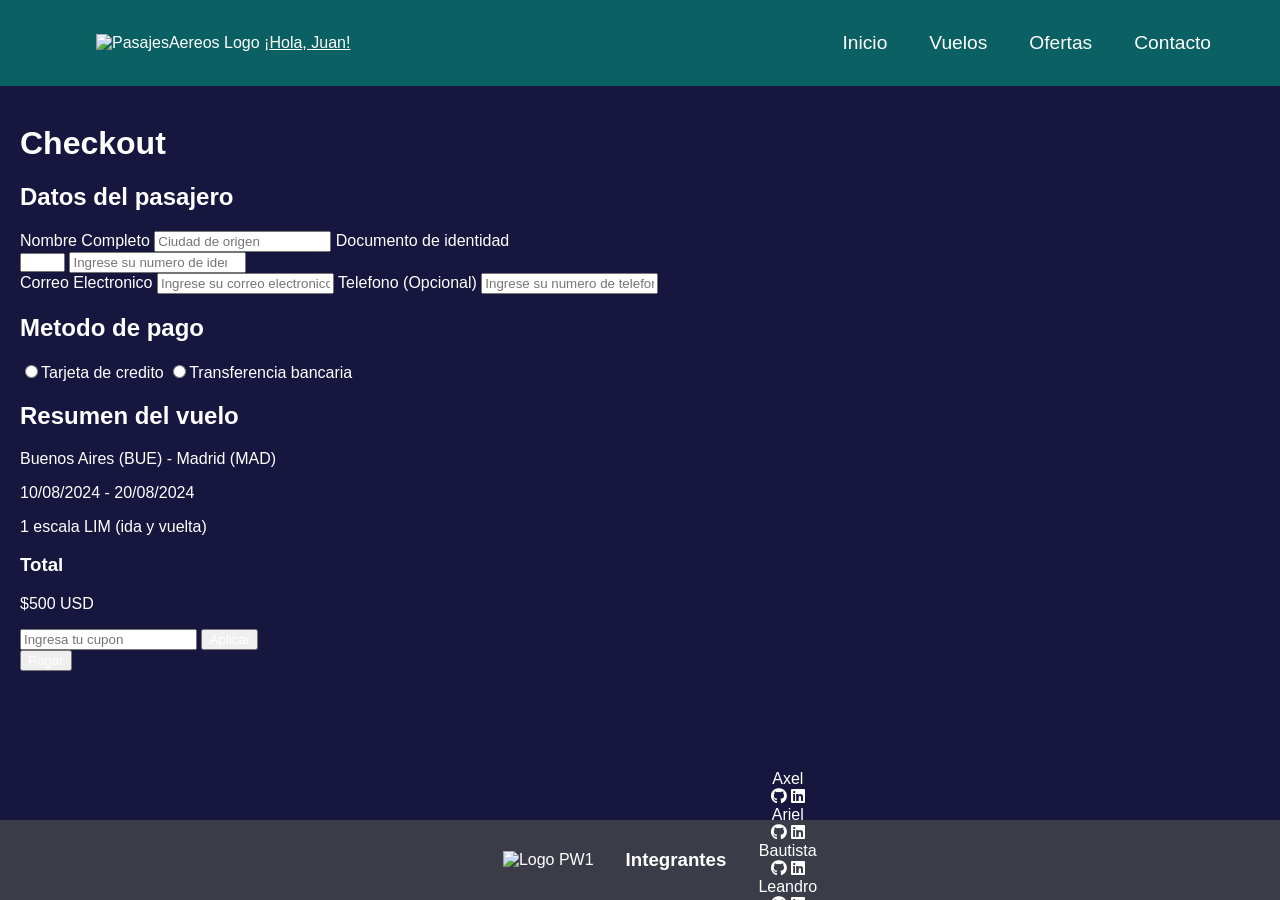
==== pages/checkout.html @ 9d2548b5 "Estructura completa de perfil, reservas y ajustes de navegación (#7) Co-authored-by: Rocio Bossio <r" ====
<!DOCTYPE html>
<html lang="en">

<head>
    <meta charset="UTF-8">
    <meta name="viewport" content="width=device-width, initial-scale=1.0">
    <link rel="stylesheet" href="https://cdnjs.cloudflare.com/ajax/libs/font-awesome/6.0.0/css/all.min.css">
    <link rel="stylesheet" href="../Styles/index.css">
    <link rel="stylesheet" href="../Styles/headerYFooter.css">
    <link rel="stylesheet" href="../Styles/checkout.css">
    <title>PasajesAereos - Checkout</title>
</head>

<body>
    <header>
        <nav class="nav_header">
            <div class="logo-perfil-container">
                <img class="img_header" src="../Imagenes/fondo-transparente.png" alt="PasajesAereos Logo" width="100">
                <a href="perfil.html" class="link-perfil">¡Hola, Juan!</a>
            </div>
            <ul class="ul_header">
                <li class="li_header"><a href="../index.html">Inicio</a></li>
                <li class="li_header"><a href="vuelos.html">Vuelos</a></li>
                <li class="li_header"><a href="ofertas.html">Ofertas</a></li>
                <li class="li_header"><a href="contacto.html">Contacto</a></li>
            </ul>
        </nav>
    </header>
    <main>
        <h1>Checkout</h1>
        <form class="contenido" action="reservas.html">
            <section class="pasajero">
                <h2>Datos del pasajero</h2>
                <section class="datos_pasajero">
                    <label for="nombre">Nombre Completo</label>
                    <input type="text" id="nombre" name="nombre" placeholder="Ciudad de origen" required>

                    <label for="dni">Documento de identidad</label>
                    <div>
                        <select id="tipoDni" name="tipoDni" aria-placeholder="hola">
                            <option value="1">DNI</option>
                            <option value="2">CI</option>
                            <option value="3">CC</option>
                        </select>
                        <input type="number" id="dni" name="dni" placeholder="Ingrese su numero de identificacion"
                            required>
                    </div>
                    <label for="email">Correo Electronico</label>
                    <input type="email" id="email" name="email" placeholder="Ingrese su correo electronico" required>

                    <label for="telefono">Telefono (Opcional)</label>
                    <input type="tel" id="telefono" name="telefono" placeholder="Ingrese su numero de telefono">
                </section>
            </section>
            <section class="pago">
                <h2>Metodo de pago</h2>
                <section class="metodo_pago_radio">
                    <label><input type="radio" name="tipo" value="ida-vuelta" required>Tarjeta de credito</label>
                    <label><input type="radio" name="tipo" value="solo-ida">Transferencia bancaria</label>
                </section>
            </section>
            <section class="resumen">
                <h2>Resumen del vuelo</h2>
                <section class="resumen_vuelo">
                    <p>Buenos Aires (BUE) - Madrid (MAD)</p>
                    <P>10/08/2024 - 20/08/2024</P>
                    <p>1 escala LIM (ida y vuelta)</p>
                    <div>
                        <h3>Total</h3>
                        <p>$500 USD</p>
                    </div>
                    <div>
                        <input type="text" name="cupon" name="cupon" placeholder="Ingresa tu cupon">
                        <button>Aplicar</button>
                    </div>
                </section>
            </section>
            <div class="div_button">
                <button class="button_pagar">Pagar</button>
            </div>
        </form>
    </main>
    <footer>
        <ul class="ul_footer">
            <img class="img-footer" src="../Imagenes/loguitoPW1.png" alt="Logo PW1">
            <h3>Integrantes</h3>
            <div class="contenedor-items-footer">
                <li>Axel
                    <div class="iconos-redes">
                        <a href="https://github.com/AxelSanchez1606" target="_blank"><i
                                class="fa-brands fa-github"></i></a>
                        <a href="https://www.linkedin.com/" target="_blank"><i class="fa-brands fa-linkedin"></i></a>
                    </div>
                </li>
                <li>Ariel
                    <div class="iconos-redes">
                        <a href="https://github.com/Ariel-peralta-A" target="_blank"><i class="fa-brands fa-github"></i></a>
                        <a href="https://www.linkedin.com/in/ariel-peralta-3a089734a/" target="_blank"><i class="fa-brands fa-linkedin"></i></a>
                    </div>
                </li>
                <li>Bautista
                    <div class="iconos-redes">
                        <a href="https://github.com/bautisoto" target="_blank"><i class="fa-brands fa-github"></i></a>
                        <a href="https://www.linkedin.com/in/bautista-soto-a0a799406/" target="_blank"><i
                                class="fa-brands fa-linkedin"></i></a>
                    </div>
                </li>
                <li>Leandro
                    <div class="iconos-redes">
                        <a href="https://github.com/Leandrukoo" target="_blank"><i class="fa-brands fa-github"></i></a>
                        <a href="https://www.linkedin.com/in/leancastro/?locale=es" target="_blank"><i
                                class="fa-brands fa-linkedin"></i></a>
                    </div>
                </li>
                <li>Rocio
                    <div class="iconos-redes">
                        <a href="https://github.com/Roci-B" target="_blank"><i class="fa-brands fa-github"></i></a>
                        <a href="https://www.linkedin.com/in/rociobossio/" target="_blank"><i
                                class="fa-brands fa-linkedin"></i></a>
                    </div>
                </li>
            </div>
        </ul>
    </footer>
</body>

</html>
---- Styles/headerYFooter.css ----
* {
    color: white;
}

/* main */
body {
    margin: 0;
    margin-left: 20px;
    margin-top: 7.8rem;
    font-family: Arial, Helvetica, sans-serif;
    background-color: rgb(22, 22, 63);
    padding-bottom: 6rem;
}

header {
    position: fixed;
    top: 0;
    left: 0;
    width: 100%;
    background-color: rgb(10, 96, 99);
    text-align: center;
    padding: 1rem;
}

.nav_header {
    display: flex;
    align-items: center;
    justify-content: space-between;
}

.img_header {
    margin-left: 5rem;
    height: 3rem;
}

.ul_header {
    list-style: none;
    display: flex;
    gap: 2rem;
    margin-right: 5rem;
}

.li_header a {
    text-decoration: none;
    color: white;
    font-size: 1.2rem;
    padding: 10px 5px;
    border-radius: 5px;
}

.nav_header .logo-perfil-container a:hover {
    background-color: rgb(22, 22, 63);
}

.li_header a:hover {
    background-color: rgb(72, 122, 122);
}

footer {
    position: fixed;
    bottom: 0;
    left: 0;
    width: 100%;
    text-align: center;
    background-color: rgb(60, 60, 73);
}

.ul_footer {
    display: flex;
    align-items: center;
    gap: 2rem;
    list-style: none;
    margin: 0;
    color: white;
    height: 5rem;
    justify-content: center;
}

p {
    margin-right: 2rem;
    font-size: 1rem;
}
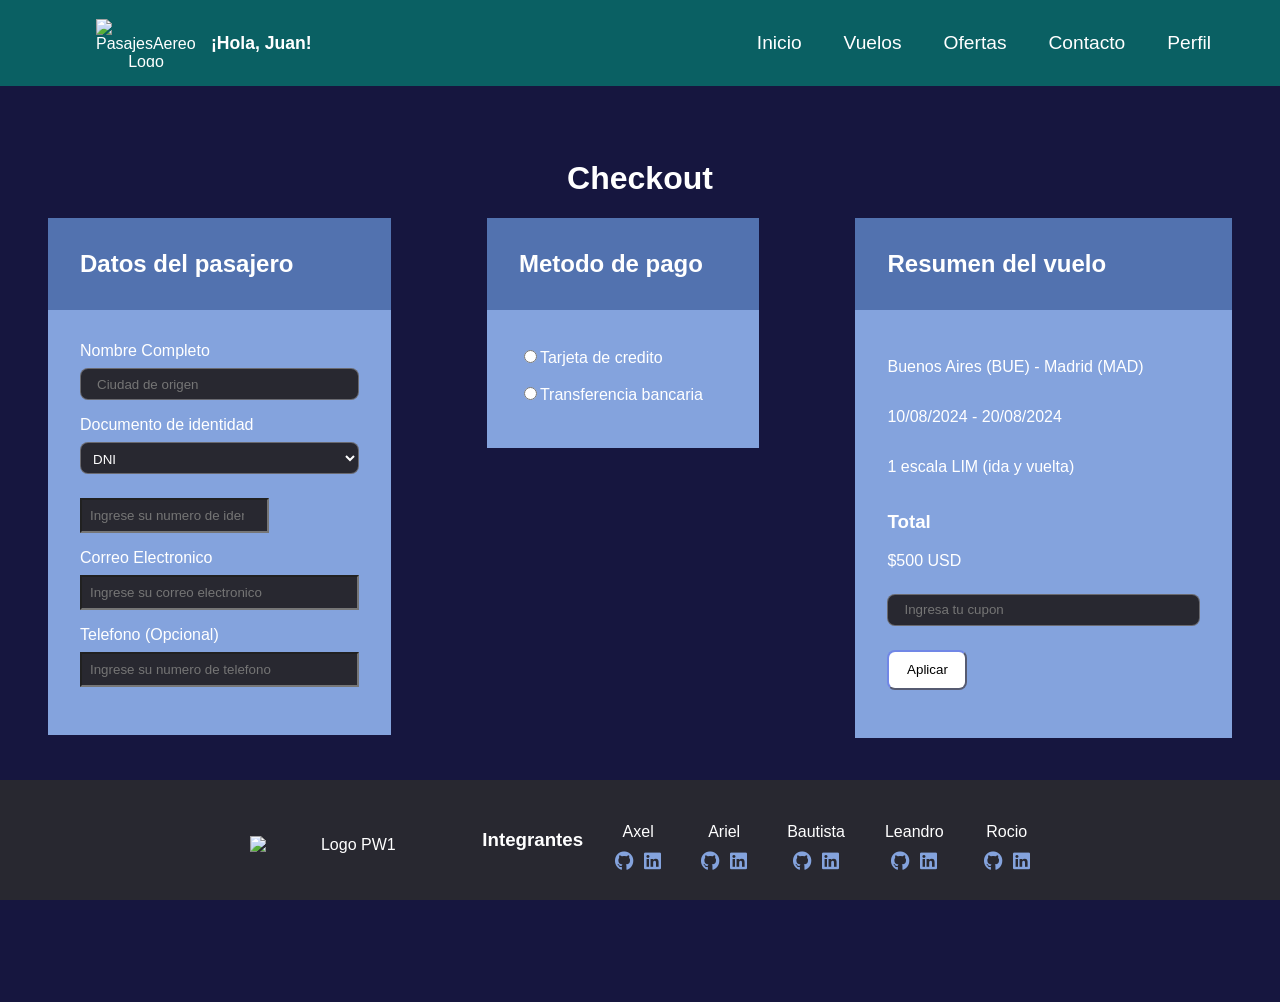
==== commit 1ed8c679: "perfil en header y cambie el aside por nav" ====
--- a/pages/checkout.html
+++ b/pages/checkout.html
@@ -23,6 +23,7 @@
                 <li class="li_header"><a href="vuelos.html">Vuelos</a></li>
                 <li class="li_header"><a href="ofertas.html">Ofertas</a></li>
                 <li class="li_header"><a href="contacto.html">Contacto</a></li>
+                <li class="li_header"><a href="perfil.html">Perfil</a></li>
             </ul>
         </nav>
     </header>
--- a/Styles/index.css
+++ b/Styles/index.css
@@ -0,0 +1,237 @@
+option,
+input,
+select {
+    background-color: rgb(40, 40, 48);
+}
+
+
+.fila-formulario {
+    display: flex;
+    justify-content: space-between;
+    gap: 1.25rem;
+    margin-bottom: 1.25rem;
+}
+
+.titulo-principal {
+    font-size: 1.5rem;
+    color: white;
+    text-align: center;
+}
+
+.busqueda-vuelos {
+    padding: 2.5rem;
+    margin: 1.25rem auto;
+    background-color: rgb(132, 163, 221);
+    border: solid;
+    border-color: black;
+    width: 50rem;
+    flex-direction: column;
+}
+
+.main-form {
+    flex-direction: column;
+    align-items: center;
+}
+
+.items-formulario {
+    color: white;
+    display: flex;
+    margin-left: 3rem;
+    justify-content: flex-start;
+    flex-direction: column;
+    margin: 0.3rem;
+    gap: 0.5rem;
+    width: 100%;
+}
+
+.items-formulario_buscar {
+    color: white;
+    display: flex;
+    margin-left: 3rem;
+    justify-content: flex-start;
+    flex-direction: column;
+    margin: 0.3rem;
+    padding: 0;
+    gap: 0.5rem;
+    width: 100%;
+}
+
+.items-formulario_buscar button {
+    background-color: white;
+    color: black;
+    border: solid;
+    border-color: rgba(31, 50, 134, 0.692);
+    border-width: 0.0625rem;
+    padding: 0.5rem 1rem;
+    cursor: pointer;
+    border-radius: 0.5rem;
+    font-size: large;
+    width: 49.5rem;
+    height: 3rem;
+    margin-top: 1rem;
+    font-size: 1.2rem;
+    font-weight: bold;
+    display: flex;
+    align-items: center;
+    justify-content: center;
+}
+
+.items-formulario_buscar button:hover {
+    background-color: rgb(166, 180, 206);
+    color: black;
+}
+
+.formulario {
+    padding: 2.5rem;
+    margin: 1.25rem auto;
+    background-color: rgb(132, 163, 221);
+    border: solid;
+    border-color: black;
+    width: 50rem;
+    display: flex;
+    flex-direction: column;
+}
+
+.linea-formulario {
+    display: flex;
+    align-items: center;
+    margin-bottom: 1.5rem;
+    width: 100%;
+    margin-left: 6.25rem;
+}
+
+.linea-formulario label {
+    width: 5rem;
+    margin-right: 0.625rem;
+    color: white;
+    font-size: large;
+}
+
+#mensaje {
+    width: 25rem;
+    height: 5rem;
+    padding: 0.4rem;
+}
+
+.items-formulario label {
+    font-size: larger;
+}
+
+input[type="text"],
+input[type="date"],
+select {
+    height: 2rem;
+    padding: 0 1rem;
+    border-radius: 0.5rem;
+    border: 0.0625rem solid rgba(255, 255, 255, 0.3);
+    width: 100%;
+    box-sizing: border-box;
+}
+
+
+.ul_footer {
+    list-style: none;
+    text-align: center;
+    color: white;
+    padding: 1.25rem;
+    background-color: rgb(40, 40, 48);
+}
+
+
+.contenedor-items-footer {
+    display: flex;
+    justify-content: center;
+    gap: 2.5rem;
+    margin-top: 0.9375rem;
+    flex-wrap: wrap;
+}
+
+.ul_footer li {
+    display: flex;
+    flex-direction: column;
+    align-items: center;
+    gap: 0.625rem;
+}
+
+.iconos-redes {
+    display: flex;
+    gap: 0.625rem;
+}
+
+.iconos-redes i {
+    color: rgb(132, 163, 221);
+    font-size: 1.2rem;
+    cursor: pointer;
+}
+
+.iconos-redes i:hover {
+    color: white;
+}
+
+.img-footer {
+    width: 12.5rem;
+    height: auto;
+    margin-top: 0.625rem;
+}
+
+.formulario-contacto input[type="text"],
+.formulario-contacto input[type="email"],
+.formulario-contacto input[type="tel"],
+.formulario-contacto textarea {
+    width: 25rem;
+    background-color: rgb(40, 40, 48);
+    color: white;
+    border-radius: 0.625rem;
+    padding: 0.8rem;
+    border: 0.0625rem solid rgba(255, 255, 255, 0.2);
+    box-sizing: border-box;
+}
+
+textarea {
+    height: 8rem;
+    resize: none;
+}
+
+.formulario-contacto input[type="text"],
+.formulario-contacto input[type="email"],
+.formulario-contacto input[type="tel"] {
+    height: 1rem;
+}
+
+.botones-formulario {
+    display: flex;
+    justify-content: center;
+    gap: 1.25rem;
+    margin-top: 1.25rem;
+    width: 100%;
+}
+
+.botones-formulario button {
+    cursor: pointer;
+    padding: 0.625rem 1.875rem;
+    font-weight: bold;
+    width: 20rem;
+    background-color: rgb(255, 255, 255);
+    color: black;
+    border: 0.0625rem solid rgba(31, 50, 134, 0.692);
+    border-radius: 0.5rem;
+    transition: background-color 0.3s;
+}
+
+.botones-formulario button:hover {
+    background-color: rgb(166, 180, 206);
+    color: black;
+}
+
+.logo-perfil-container {
+    display: flex;
+    align-items: center;
+    gap: 0.9375rem;
+}
+
+.link-perfil {
+    text-decoration: none;
+    color: white;
+    font-weight: bold;
+    font-size: 1.1rem;
+}
--- a/Styles/headerYFooter.css
+++ b/Styles/headerYFooter.css
@@ -9,7 +9,7 @@
     margin-top: 7.8rem;
     font-family: Arial, Helvetica, sans-serif;
     background-color: rgb(22, 22, 63);
-    padding-bottom: 6rem;
+    padding-bottom: 7rem;
 }
 
 header {
--- a/Styles/checkout.css
+++ b/Styles/checkout.css
@@ -0,0 +1,91 @@
+button,
+option,
+input,
+select {
+    background-color: rgb(40, 40, 48);
+    margin-top: 0.5rem;
+    margin-bottom: 1rem;
+    padding: 0.5rem;
+}
+
+body {
+    margin: 0;
+    border: 0;
+    width: 100%;
+    margin-bottom: 2rem;
+}
+
+h1 {
+    margin-top: 10rem;
+    display: flex;
+    justify-content: center;
+}
+
+h2 {
+    background-color: rgb(82, 114, 175);
+    padding: 2rem;
+    margin: 0;
+    margin-left: 3rem;
+    margin-right: 3rem;
+}
+
+.contenido {
+    display: grid;
+    grid-template-areas: "head header headd"
+                        "main main main";
+}
+
+.pasajero{
+    grid-area: head;
+}
+
+.pago{
+    grid-area: header;
+}
+
+.resumen{
+    grid-area: headd;
+}
+
+.datos_pasajero,
+.metodo_pago_radio,
+.resumen_vuelo {
+    background-color: rgb(132, 163, 221);
+    padding: 2rem;
+    display: flex;
+    flex-direction: column;
+    margin-left: 3rem;
+    margin-right: 3rem;
+}
+
+
+
+.div_button {
+    grid-area: main;
+    width: 100%;
+    margin-top: 3rem;
+    display: flex;
+    justify-content: center;
+}
+
+.button_pagar {
+    background-color: white;
+    border-radius: 0.5rem;
+    border-color: rgba(31, 50, 134, 0.692);
+    color: black;
+    width: 8rem;
+    height: 3rem;
+}
+
+.button_pagar:hover {
+    background-color: rgb(166, 180, 206);
+}
+
+button{
+    background-color: white;
+    border-radius: 0.5rem;
+    border-color: rgba(31, 50, 134, 0.692);
+    color: black;
+    width: 5rem;
+    height: 2.5rem;
+}
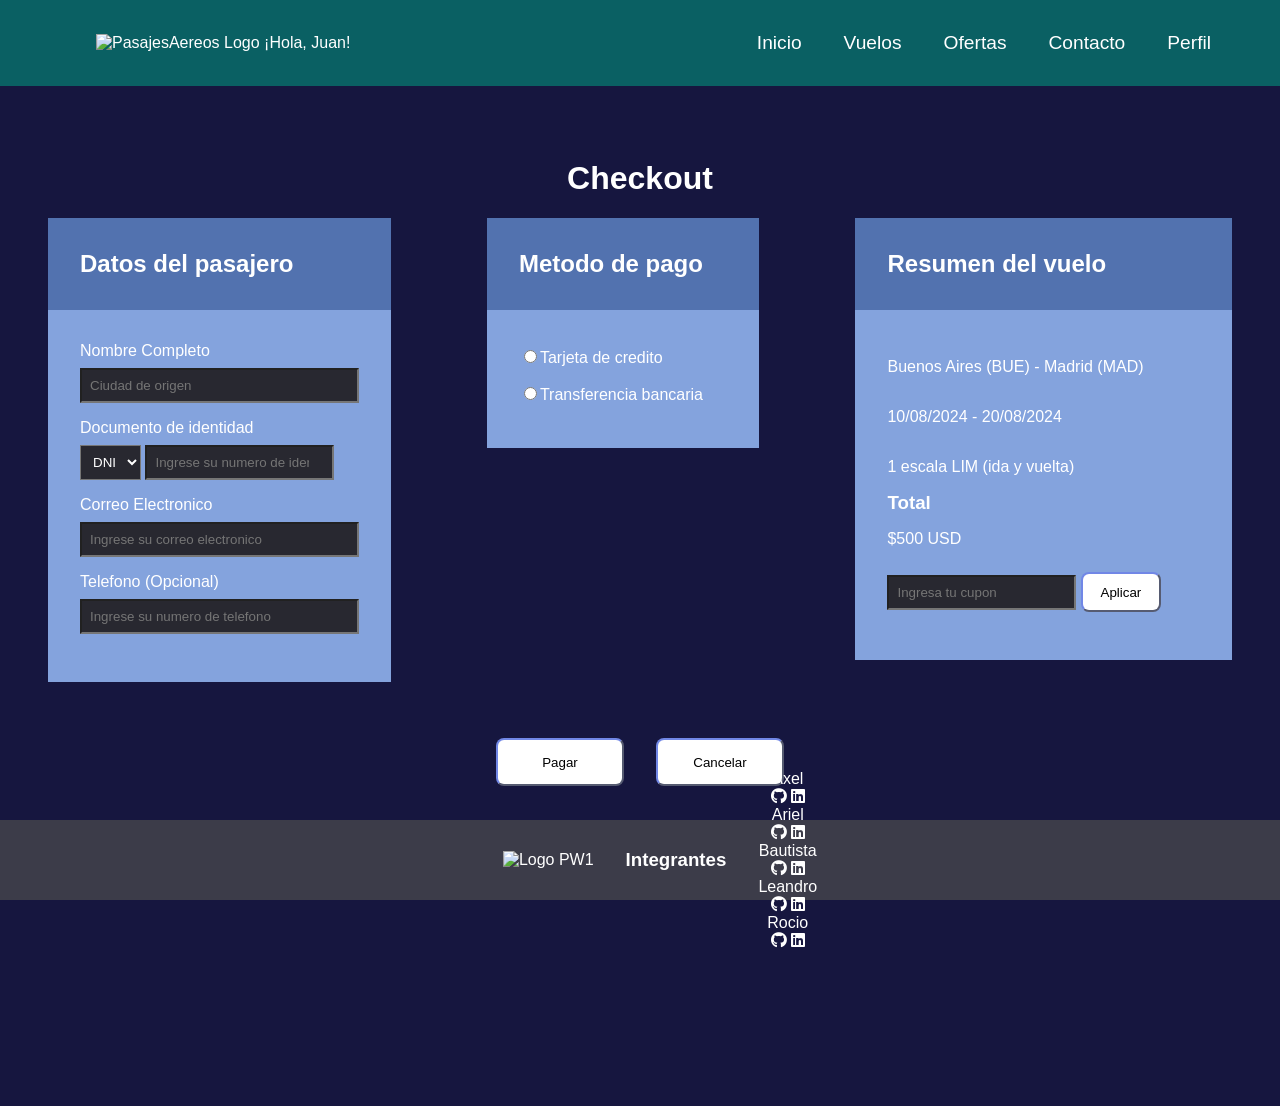
==== commit cf1c7a4e: "iniciar sesion" ====
--- a/pages/checkout.html
+++ b/pages/checkout.html
@@ -19,7 +19,7 @@
                 <a href="perfil.html" class="link-perfil">¡Hola, Juan!</a>
             </div>
             <ul class="ul_header">
-                <li class="li_header"><a href="../index.html">Inicio</a></li>
+                <li class="li_header"><a href="inicio.html">Inicio</a></li>
                 <li class="li_header"><a href="vuelos.html">Vuelos</a></li>
                 <li class="li_header"><a href="ofertas.html">Ofertas</a></li>
                 <li class="li_header"><a href="contacto.html">Contacto</a></li>
@@ -77,7 +77,8 @@
                 </section>
             </section>
             <div class="div_button">
-                <button class="button_pagar">Pagar</button>
+                <button type="submit" class="button_pagar">Pagar</button>
+                <button type="button" id="cancelar" class="button_pagar" onclick="window.location.href='vuelos.html'">Cancelar</button>
             </div>
         </form>
     </main>
--- a/Styles/index.css
+++ b/Styles/index.css
@@ -1,237 +1,68 @@
+body {
+    margin: 0;
+    padding-bottom: 0;
+}
+
+main {
+    margin-top: 10rem;
+    margin-bottom: 10rem;
+}
+
+.seccion-iniciar-sesion{
+    display: flex;
+    justify-content: center;
+    flex-direction: column;
+    align-items: center;
+    width: 100%;
+    margin-top: 13rem;
+}
+
+.form-iniciar-sesion{
+    display: flex;
+    flex-direction: column;
+    align-items: center;
+    justify-content: center;
+    background-color: rgb(132, 163, 221);
+    padding: 2.5rem;
+    padding-left: 10rem;
+    padding-right: 10rem;
+    border: solid;
+    border-color: black;
+    width: 20rem;
+}
+
+.campo-formulario{
+    margin-bottom: 15px;
+    width: 100%;
+    display: flex;
+    justify-content: center;
+    flex-direction: column;
+}
+
+label {
+    display: block;
+    color: white; 
+}
+
+h3{
+    margin: 0;
+}
+
+button,
 option,
 input,
 select {
     background-color: rgb(40, 40, 48);
+    margin-top: 0.5rem;
+    padding: 0.5rem;
 }
 
-
-.fila-formulario {
-    display: flex;
-    justify-content: space-between;
-    gap: 1.25rem;
-    margin-bottom: 1.25rem;
+button{
+    margin-top: 1rem;
 }
 
-.titulo-principal {
-    font-size: 1.5rem;
+a {
     color: white;
-    text-align: center;
-}
-
-.busqueda-vuelos {
-    padding: 2.5rem;
-    margin: 1.25rem auto;
-    background-color: rgb(132, 163, 221);
-    border: solid;
-    border-color: black;
-    width: 50rem;
-    flex-direction: column;
-}
-
-.main-form {
-    flex-direction: column;
-    align-items: center;
-}
-
-.items-formulario {
-    color: white;
-    display: flex;
-    margin-left: 3rem;
-    justify-content: flex-start;
-    flex-direction: column;
-    margin: 0.3rem;
-    gap: 0.5rem;
-    width: 100%;
-}
-
-.items-formulario_buscar {
-    color: white;
-    display: flex;
-    margin-left: 3rem;
-    justify-content: flex-start;
-    flex-direction: column;
-    margin: 0.3rem;
-    padding: 0;
-    gap: 0.5rem;
-    width: 100%;
-}
-
-.items-formulario_buscar button {
-    background-color: white;
-    color: black;
-    border: solid;
-    border-color: rgba(31, 50, 134, 0.692);
-    border-width: 0.0625rem;
-    padding: 0.5rem 1rem;
-    cursor: pointer;
-    border-radius: 0.5rem;
-    font-size: large;
-    width: 49.5rem;
-    height: 3rem;
-    margin-top: 1rem;
-    font-size: 1.2rem;
-    font-weight: bold;
-    display: flex;
-    align-items: center;
-    justify-content: center;
-}
-
-.items-formulario_buscar button:hover {
-    background-color: rgb(166, 180, 206);
-    color: black;
-}
-
-.formulario {
-    padding: 2.5rem;
-    margin: 1.25rem auto;
-    background-color: rgb(132, 163, 221);
-    border: solid;
-    border-color: black;
-    width: 50rem;
-    display: flex;
-    flex-direction: column;
-}
-
-.linea-formulario {
-    display: flex;
-    align-items: center;
-    margin-bottom: 1.5rem;
-    width: 100%;
-    margin-left: 6.25rem;
-}
-
-.linea-formulario label {
-    width: 5rem;
-    margin-right: 0.625rem;
-    color: white;
-    font-size: large;
-}
-
-#mensaje {
-    width: 25rem;
-    height: 5rem;
-    padding: 0.4rem;
-}
-
-.items-formulario label {
-    font-size: larger;
-}
-
-input[type="text"],
-input[type="date"],
-select {
-    height: 2rem;
-    padding: 0 1rem;
-    border-radius: 0.5rem;
-    border: 0.0625rem solid rgba(255, 255, 255, 0.3);
-    width: 100%;
-    box-sizing: border-box;
-}
-
-
-.ul_footer {
-    list-style: none;
-    text-align: center;
-    color: white;
-    padding: 1.25rem;
-    background-color: rgb(40, 40, 48);
-}
-
-
-.contenedor-items-footer {
-    display: flex;
-    justify-content: center;
-    gap: 2.5rem;
-    margin-top: 0.9375rem;
-    flex-wrap: wrap;
-}
-
-.ul_footer li {
-    display: flex;
-    flex-direction: column;
-    align-items: center;
-    gap: 0.625rem;
-}
-
-.iconos-redes {
-    display: flex;
-    gap: 0.625rem;
-}
-
-.iconos-redes i {
-    color: rgb(132, 163, 221);
-    font-size: 1.2rem;
-    cursor: pointer;
-}
-
-.iconos-redes i:hover {
-    color: white;
-}
-
-.img-footer {
-    width: 12.5rem;
-    height: auto;
-    margin-top: 0.625rem;
-}
-
-.formulario-contacto input[type="text"],
-.formulario-contacto input[type="email"],
-.formulario-contacto input[type="tel"],
-.formulario-contacto textarea {
-    width: 25rem;
-    background-color: rgb(40, 40, 48);
-    color: white;
-    border-radius: 0.625rem;
-    padding: 0.8rem;
-    border: 0.0625rem solid rgba(255, 255, 255, 0.2);
-    box-sizing: border-box;
-}
-
-textarea {
-    height: 8rem;
-    resize: none;
-}
-
-.formulario-contacto input[type="text"],
-.formulario-contacto input[type="email"],
-.formulario-contacto input[type="tel"] {
-    height: 1rem;
-}
-
-.botones-formulario {
-    display: flex;
-    justify-content: center;
-    gap: 1.25rem;
-    margin-top: 1.25rem;
-    width: 100%;
-}
-
-.botones-formulario button {
-    cursor: pointer;
-    padding: 0.625rem 1.875rem;
-    font-weight: bold;
-    width: 20rem;
-    background-color: rgb(255, 255, 255);
-    color: black;
-    border: 0.0625rem solid rgba(31, 50, 134, 0.692);
-    border-radius: 0.5rem;
-    transition: background-color 0.3s;
-}
-
-.botones-formulario button:hover {
-    background-color: rgb(166, 180, 206);
-    color: black;
-}
-
-.logo-perfil-container {
-    display: flex;
-    align-items: center;
-    gap: 0.9375rem;
-}
-
-.link-perfil {
+    margin-top: 0.5rem;
     text-decoration: none;
-    color: white;
-    font-weight: bold;
-    font-size: 1.1rem;
 }
--- a/Styles/checkout.css
+++ b/Styles/checkout.css
@@ -88,4 +88,8 @@
     color: black;
     width: 5rem;
     height: 2.5rem;
+}
+
+#cancelar{
+    margin-left: 2rem;
 }
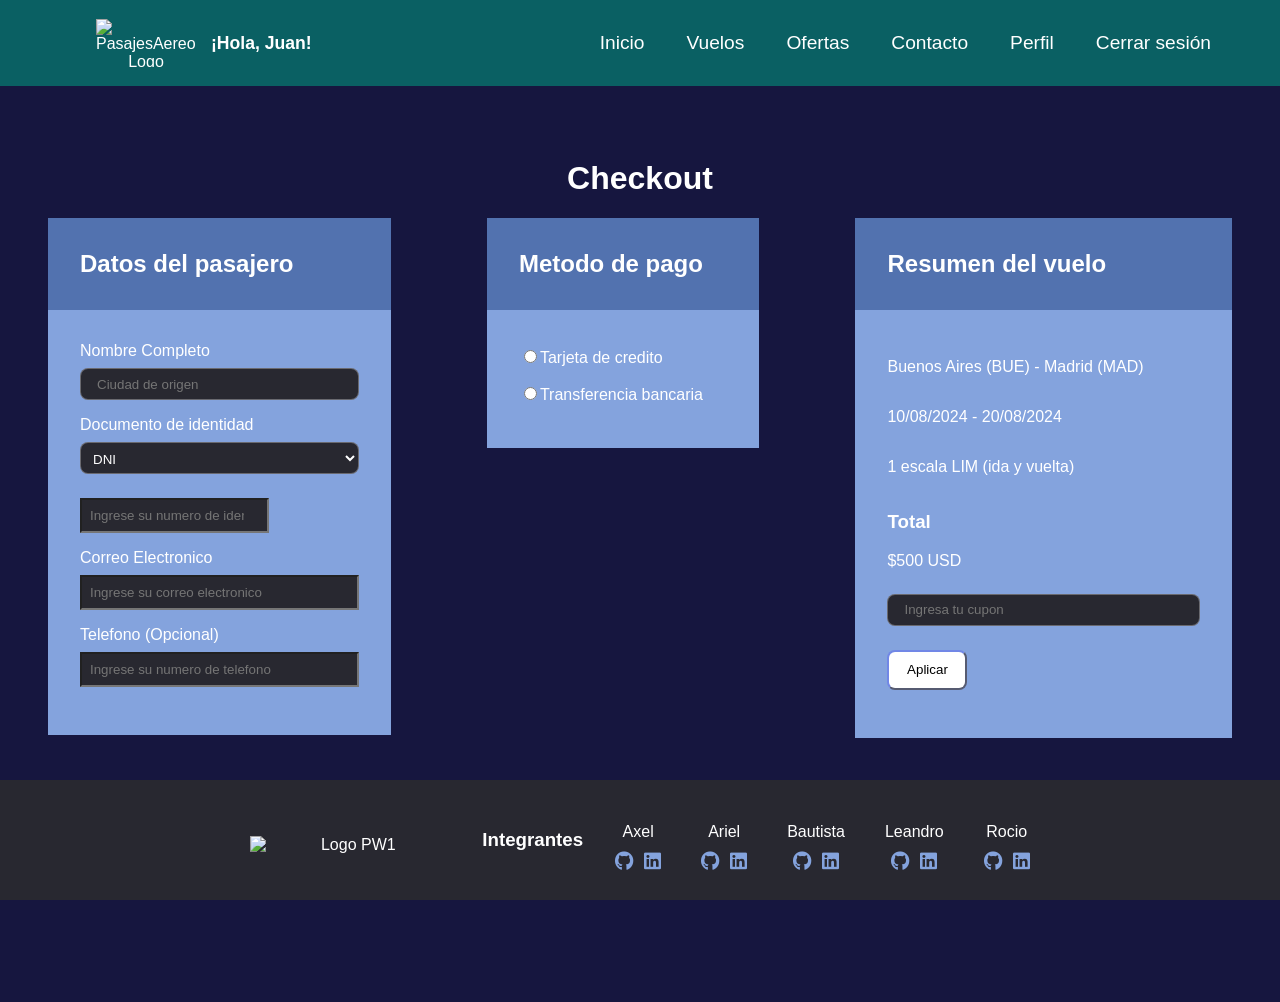
==== commit 90f9746d: "Recuperar contraseña" ====
--- a/pages/checkout.html
+++ b/pages/checkout.html
@@ -5,7 +5,7 @@
     <meta charset="UTF-8">
     <meta name="viewport" content="width=device-width, initial-scale=1.0">
     <link rel="stylesheet" href="https://cdnjs.cloudflare.com/ajax/libs/font-awesome/6.0.0/css/all.min.css">
-    <link rel="stylesheet" href="../Styles/index.css">
+    <link rel="stylesheet" href="../Styles/inicio.css">
     <link rel="stylesheet" href="../Styles/headerYFooter.css">
     <link rel="stylesheet" href="../Styles/checkout.css">
     <title>PasajesAereos - Checkout</title>
@@ -24,6 +24,7 @@
                 <li class="li_header"><a href="ofertas.html">Ofertas</a></li>
                 <li class="li_header"><a href="contacto.html">Contacto</a></li>
                 <li class="li_header"><a href="perfil.html">Perfil</a></li>
+                <li class="li_header"><a href="../index.html">Cerrar sesión</a></li>
             </ul>
         </nav>
     </header>
--- a/Styles/inicio.css
+++ b/Styles/inicio.css
@@ -0,0 +1,237 @@
+option,
+input,
+select {
+    background-color: rgb(40, 40, 48);
+}
+
+
+.fila-formulario {
+    display: flex;
+    justify-content: space-between;
+    gap: 1.25rem;
+    margin-bottom: 1.25rem;
+}
+
+.titulo-principal {
+    font-size: 1.5rem;
+    color: white;
+    text-align: center;
+}
+
+.busqueda-vuelos {
+    padding: 2.5rem;
+    margin: 1.25rem auto;
+    background-color: rgb(132, 163, 221);
+    border: solid;
+    border-color: black;
+    width: 50rem;
+    flex-direction: column;
+}
+
+.main-form {
+    flex-direction: column;
+    align-items: center;
+}
+
+.items-formulario {
+    color: white;
+    display: flex;
+    margin-left: 3rem;
+    justify-content: flex-start;
+    flex-direction: column;
+    margin: 0.3rem;
+    gap: 0.5rem;
+    width: 100%;
+}
+
+.items-formulario_buscar {
+    color: white;
+    display: flex;
+    margin-left: 3rem;
+    justify-content: flex-start;
+    flex-direction: column;
+    margin: 0.3rem;
+    padding: 0;
+    gap: 0.5rem;
+    width: 100%;
+}
+
+.items-formulario_buscar button {
+    background-color: white;
+    color: black;
+    border: solid;
+    border-color: rgba(31, 50, 134, 0.692);
+    border-width: 0.0625rem;
+    padding: 0.5rem 1rem;
+    cursor: pointer;
+    border-radius: 0.5rem;
+    font-size: large;
+    width: 49.5rem;
+    height: 3rem;
+    margin-top: 1rem;
+    font-size: 1.2rem;
+    font-weight: bold;
+    display: flex;
+    align-items: center;
+    justify-content: center;
+}
+
+.items-formulario_buscar button:hover {
+    background-color: rgb(166, 180, 206);
+    color: black;
+}
+
+.formulario {
+    padding: 2.5rem;
+    margin: 1.25rem auto;
+    background-color: rgb(132, 163, 221);
+    border: solid;
+    border-color: black;
+    width: 50rem;
+    display: flex;
+    flex-direction: column;
+}
+
+.linea-formulario {
+    display: flex;
+    align-items: center;
+    margin-bottom: 1.5rem;
+    width: 100%;
+    margin-left: 6.25rem;
+}
+
+.linea-formulario label {
+    width: 5rem;
+    margin-right: 0.625rem;
+    color: white;
+    font-size: large;
+}
+
+#mensaje {
+    width: 25rem;
+    height: 5rem;
+    padding: 0.4rem;
+}
+
+.items-formulario label {
+    font-size: larger;
+}
+
+input[type="text"],
+input[type="date"],
+select {
+    height: 2rem;
+    padding: 0 1rem;
+    border-radius: 0.5rem;
+    border: 0.0625rem solid rgba(255, 255, 255, 0.3);
+    width: 100%;
+    box-sizing: border-box;
+}
+
+
+.ul_footer {
+    list-style: none;
+    text-align: center;
+    color: white;
+    padding: 1.25rem;
+    background-color: rgb(40, 40, 48);
+}
+
+
+.contenedor-items-footer {
+    display: flex;
+    justify-content: center;
+    gap: 2.5rem;
+    margin-top: 0.9375rem;
+    flex-wrap: wrap;
+}
+
+.ul_footer li {
+    display: flex;
+    flex-direction: column;
+    align-items: center;
+    gap: 0.625rem;
+}
+
+.iconos-redes {
+    display: flex;
+    gap: 0.625rem;
+}
+
+.iconos-redes i {
+    color: rgb(132, 163, 221);
+    font-size: 1.2rem;
+    cursor: pointer;
+}
+
+.iconos-redes i:hover {
+    color: white;
+}
+
+.img-footer {
+    width: 12.5rem;
+    height: auto;
+    margin-top: 0.625rem;
+}
+
+.formulario-contacto input[type="text"],
+.formulario-contacto input[type="email"],
+.formulario-contacto input[type="tel"],
+.formulario-contacto textarea {
+    width: 25rem;
+    background-color: rgb(40, 40, 48);
+    color: white;
+    border-radius: 0.625rem;
+    padding: 0.8rem;
+    border: 0.0625rem solid rgba(255, 255, 255, 0.2);
+    box-sizing: border-box;
+}
+
+textarea {
+    height: 8rem;
+    resize: none;
+}
+
+.formulario-contacto input[type="text"],
+.formulario-contacto input[type="email"],
+.formulario-contacto input[type="tel"] {
+    height: 1rem;
+}
+
+.botones-formulario {
+    display: flex;
+    justify-content: center;
+    gap: 1.25rem;
+    margin-top: 1.25rem;
+    width: 100%;
+}
+
+.botones-formulario button {
+    cursor: pointer;
+    padding: 0.625rem 1.875rem;
+    font-weight: bold;
+    width: 20rem;
+    background-color: rgb(255, 255, 255);
+    color: black;
+    border: 0.0625rem solid rgba(31, 50, 134, 0.692);
+    border-radius: 0.5rem;
+    transition: background-color 0.3s;
+}
+
+.botones-formulario button:hover {
+    background-color: rgb(166, 180, 206);
+    color: black;
+}
+
+.logo-perfil-container {
+    display: flex;
+    align-items: center;
+    gap: 0.9375rem;
+}
+
+.link-perfil {
+    text-decoration: none;
+    color: white;
+    font-weight: bold;
+    font-size: 1.1rem;
+}
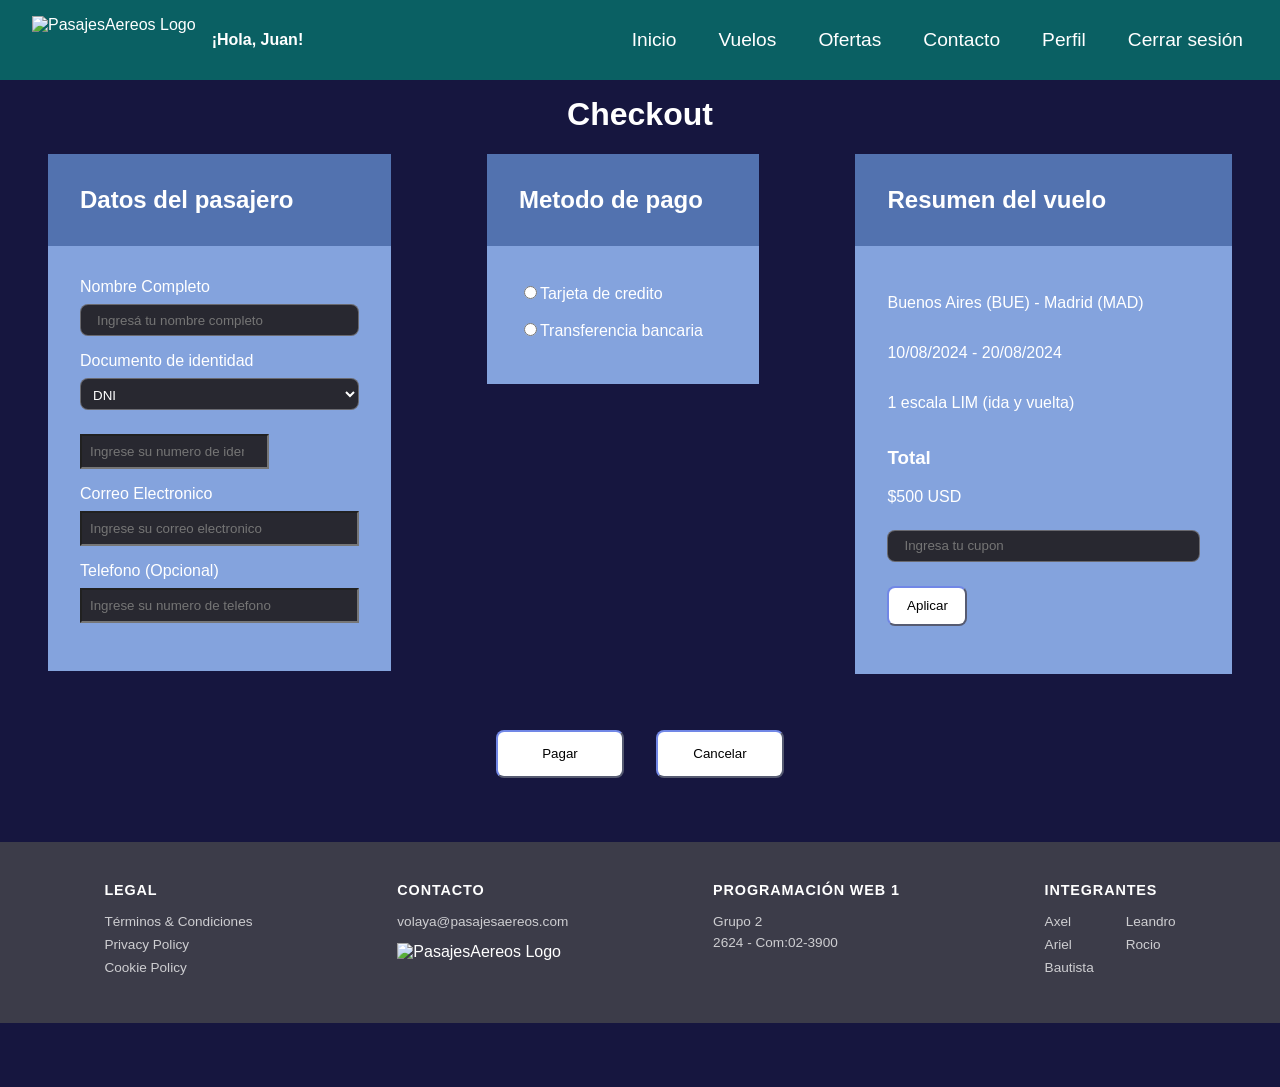
==== commit 3bcaec58: "first commit" ====
--- a/pages/checkout.html
+++ b/pages/checkout.html
@@ -1,5 +1,5 @@
 <!DOCTYPE html>
-<html lang="en">
+<html lang="es">
 
 <head>
     <meta charset="UTF-8">
@@ -35,7 +35,7 @@
                 <h2>Datos del pasajero</h2>
                 <section class="datos_pasajero">
                     <label for="nombre">Nombre Completo</label>
-                    <input type="text" id="nombre" name="nombre" placeholder="Ciudad de origen" required>
+                    <input type="text" id="nombre" name="nombre" placeholder="Ingresá tu nombre completo" required>
 
                     <label for="dni">Documento de identidad</label>
                     <div>
@@ -72,7 +72,7 @@
                         <p>$500 USD</p>
                     </div>
                     <div>
-                        <input type="text" name="cupon" name="cupon" placeholder="Ingresa tu cupon">
+                        <input type="text" name="cupon" placeholder="Ingresa tu cupon">
                         <button>Aplicar</button>
                     </div>
                 </section>
@@ -84,47 +84,45 @@
         </form>
     </main>
     <footer>
-        <ul class="ul_footer">
-            <img class="img-footer" src="../Imagenes/loguitoPW1.png" alt="Logo PW1">
-            <h3>Integrantes</h3>
-            <div class="contenedor-items-footer">
-                <li>Axel
-                    <div class="iconos-redes">
-                        <a href="https://github.com/AxelSanchez1606" target="_blank"><i
-                                class="fa-brands fa-github"></i></a>
-                        <a href="https://www.linkedin.com/" target="_blank"><i class="fa-brands fa-linkedin"></i></a>
-                    </div>
-                </li>
-                <li>Ariel
-                    <div class="iconos-redes">
-                        <a href="https://github.com/Ariel-peralta-A" target="_blank"><i class="fa-brands fa-github"></i></a>
-                        <a href="https://www.linkedin.com/in/ariel-peralta-3a089734a/" target="_blank"><i class="fa-brands fa-linkedin"></i></a>
-                    </div>
-                </li>
-                <li>Bautista
-                    <div class="iconos-redes">
-                        <a href="https://github.com/bautisoto" target="_blank"><i class="fa-brands fa-github"></i></a>
-                        <a href="https://www.linkedin.com/in/bautista-soto-a0a799406/" target="_blank"><i
-                                class="fa-brands fa-linkedin"></i></a>
-                    </div>
-                </li>
-                <li>Leandro
-                    <div class="iconos-redes">
-                        <a href="https://github.com/Leandrukoo" target="_blank"><i class="fa-brands fa-github"></i></a>
-                        <a href="https://www.linkedin.com/in/leancastro/?locale=es" target="_blank"><i
-                                class="fa-brands fa-linkedin"></i></a>
-                    </div>
-                </li>
-                <li>Rocio
-                    <div class="iconos-redes">
-                        <a href="https://github.com/Roci-B" target="_blank"><i class="fa-brands fa-github"></i></a>
-                        <a href="https://www.linkedin.com/in/rociobossio/" target="_blank"><i
-                                class="fa-brands fa-linkedin"></i></a>
-                    </div>
-                </li>
+        <div class="footer-contenido">
+            <div class="footer-columna">
+                <h4>Legal</h4>
+                <ul>
+                    <li><a href="https://www.google.com/search?q=Terminos+y+Condiciones" target="_blank">Términos &amp; Condiciones</a></li>
+                    <li><a href="https://www.google.com/search?q=Privacy+Policy" target="_blank">Privacy Policy</a></li>
+                    <li><a href="https://www.google.com/search?q=Cookie+Policy" target="_blank">Cookie Policy</a></li>
+                </ul>
             </div>
-        </ul>
+            <div class="footer-columna">
+                <h4>Contacto</h4>
+                <p>volaya@pasajesaereos.com</p>
+                <img src="../Imagenes/fondo-transparente.png" alt="PasajesAereos Logo" class="img-footer-logo">
+            </div>
+            <div class="footer-columna">
+                <h4>Programación Web 1</h4>
+                <p>Grupo 2</p>
+                <p>2624 - Com:02-3900</p>
+            </div>
+            <div class="footer-columna">
+                <h4>Integrantes</h4>
+                <div class="footer-team">
+                    <ul>
+                        <li>Axel</li>
+                        <li>Ariel</li>
+                        <li>Bautista</li>
+                    </ul>
+                    <ul>
+                        <li>Leandro</li>
+                        <li>Rocio</li>
+                    </ul>
+                </div>
+            </div>
+        </div>
     </footer>
+
+<script src="../scripts/utils.js"></script>
+<script src="../scripts/main.js"></script>
+<script src="../scripts/checkout.js"></script>
 </body>
 
 </html>
--- a/Styles/inicio.css
+++ b/Styles/inicio.css
@@ -24,7 +24,7 @@
     background-color: rgb(132, 163, 221);
     border: solid;
     border-color: black;
-    width: 50rem;
+    width: min(90vw, 50rem);
     flex-direction: column;
 }
 
@@ -65,8 +65,7 @@
     padding: 0.5rem 1rem;
     cursor: pointer;
     border-radius: 0.5rem;
-    font-size: large;
-    width: 49.5rem;
+    width: 100%;
     height: 3rem;
     margin-top: 1rem;
     font-size: 1.2rem;
@@ -87,7 +86,7 @@
     background-color: rgb(132, 163, 221);
     border: solid;
     border-color: black;
-    width: 50rem;
+    width: min(90vw, 50rem);
     display: flex;
     flex-direction: column;
 }
@@ -108,9 +107,11 @@
 }
 
 #mensaje {
-    width: 25rem;
+    width: 100%;
+    max-width: 25rem;
     height: 5rem;
     padding: 0.4rem;
+    box-sizing: border-box;
 }
 
 .items-formulario label {
@@ -178,7 +179,8 @@
 .formulario-contacto input[type="email"],
 .formulario-contacto input[type="tel"],
 .formulario-contacto textarea {
-    width: 25rem;
+    width: 100%;
+    max-width: 25rem;
     background-color: rgb(40, 40, 48);
     color: white;
     border-radius: 0.625rem;
@@ -210,7 +212,7 @@
     cursor: pointer;
     padding: 0.625rem 1.875rem;
     font-weight: bold;
-    width: 20rem;
+    width: min(100%, 20rem);
     background-color: rgb(255, 255, 255);
     color: black;
     border: 0.0625rem solid rgba(31, 50, 134, 0.692);
@@ -234,4 +236,79 @@
     color: white;
     font-weight: bold;
     font-size: 1.1rem;
+}
+
+/* ============================================
+   RESPONSIVE - TABLET (768px)
+   ============================================ */
+@media (max-width: 768px) {
+    .busqueda-vuelos,
+    .formulario {
+        padding: 1.5rem;
+        width: 95vw;
+    }
+
+    .fila-formulario {
+        flex-direction: column;
+        gap: 0.5rem;
+        margin-bottom: 0.5rem;
+    }
+
+    .items-formulario {
+        margin: 0.2rem 0;
+        width: 100%;
+    }
+
+    .linea-formulario {
+        flex-direction: column;
+        margin-left: 0;
+        align-items: flex-start;
+        gap: 0.5rem;
+    }
+
+    .linea-formulario label {
+        width: 100%;
+    }
+
+    .botones-formulario {
+        flex-direction: column;
+        align-items: center;
+    }
+
+    .titulo-principal h2 {
+        font-size: 1.5rem;
+    }
+
+    .titulo-principal h3 {
+        font-size: 1rem;
+    }
+}
+
+/* ============================================
+   RESPONSIVE - MÓVIL (480px)
+   ============================================ */
+@media (max-width: 480px) {
+    .busqueda-vuelos,
+    .formulario {
+        padding: 1rem;
+        width: 100vw;
+        border-left: none;
+        border-right: none;
+        margin: 0.5rem 0;
+    }
+
+    .titulo-principal h2 {
+        font-size: 1.2rem;
+    }
+
+    .formulario-contacto input[type="text"],
+    .formulario-contacto input[type="email"],
+    .formulario-contacto input[type="tel"],
+    .formulario-contacto textarea {
+        max-width: 100%;
+    }
+
+    #mensaje {
+        max-width: 100%;
+    }
 }
--- a/Styles/headerYFooter.css
+++ b/Styles/headerYFooter.css
@@ -1,15 +1,32 @@
 * {
-    color: white;
+    box-sizing: border-box;
 }
 
 /* main */
 body {
     margin: 0;
-    margin-left: 20px;
     margin-top: 7.8rem;
+    margin-left: 1rem;
+    margin-right: 1rem;
     font-family: Arial, Helvetica, sans-serif;
     background-color: rgb(22, 22, 63);
-    padding-bottom: 7rem;
+    color: white;
+    padding-bottom: 2rem;
+    min-height: calc(100vh - 7.8rem);
+    display: flex;
+    flex-direction: column;
+}
+
+main {
+    flex: 1;
+}
+
+input,
+button,
+select,
+textarea,
+option {
+    color: white;
 }
 
 header {
@@ -20,24 +37,40 @@
     background-color: rgb(10, 96, 99);
     text-align: center;
     padding: 1rem;
+    z-index: 1000;
 }
 
 .nav_header {
     display: flex;
     align-items: center;
     justify-content: space-between;
+    max-width: 100%;
+    padding: 0 1rem;
+}
+
+.logo-perfil-container {
+    display: flex;
+    align-items: center;
+    gap: 1rem;
 }
 
 .img_header {
-    margin-left: 5rem;
     height: 3rem;
+    width: auto;
+}
+
+.link-perfil {
+    text-decoration: none;
+    color: white;
+    font-size: 1rem;
 }
 
 .ul_header {
     list-style: none;
     display: flex;
     gap: 2rem;
-    margin-right: 5rem;
+    margin: 0;
+    padding: 0;
 }
 
 .li_header a {
@@ -46,6 +79,7 @@
     font-size: 1.2rem;
     padding: 10px 5px;
     border-radius: 5px;
+    transition: 0.3s;
 }
 
 .nav_header .logo-perfil-container a:hover {
@@ -57,26 +91,178 @@
 }
 
 footer {
-    position: fixed;
-    bottom: 0;
-    left: 0;
-    width: 100%;
-    text-align: center;
     background-color: rgb(60, 60, 73);
-}
-
-.ul_footer {
-    display: flex;
-    align-items: center;
+    padding: 2.5rem 4rem;
+    margin-top: 3rem;
+    margin-left: -1rem;
+    margin-right: -1rem;
+}
+
+.footer-contenido {
+    display: flex;
     gap: 2rem;
+    justify-content: space-around;
+    max-width: 1200px;
+    margin: 0 auto;
+    flex-wrap: wrap;
+}
+
+.footer-columna {
+    display: flex;
+    flex-direction: column;
+    gap: 0.4rem;
+    min-width: 130px;
+}
+
+.footer-columna h4 {
+    color: white;
+    margin: 0 0 0.6rem 0;
+    font-size: 0.9rem;
+    text-transform: uppercase;
+    letter-spacing: 0.06em;
+}
+
+.footer-columna ul {
     list-style: none;
-    margin: 0;
-    color: white;
-    height: 5rem;
-    justify-content: center;
+    padding: 0;
+    margin: 0;
+    display: flex;
+    flex-direction: column;
+    gap: 0.5rem;
+}
+
+.footer-columna li {
+    font-size: 0.85rem;
+    color: rgba(255, 255, 255, 0.75);
+}
+
+.footer-columna a {
+    color: rgba(255, 255, 255, 0.75);
+    text-decoration: none;
+    font-size: 0.85rem;
+    transition: color 0.2s;
+}
+
+.footer-columna a:hover {
+    color: white;
+}
+
+.footer-columna p {
+    margin: 0;
+    color: rgba(255, 255, 255, 0.75);
+    font-size: 0.85rem;
+}
+
+.img-footer-logo {
+    height: 2.5rem;
+    width: auto;
+    margin-top: 0.5rem;
+    align-self: flex-start;
+}
+
+.footer-team {
+    display: flex;
+    gap: 2rem;
 }
 
 p {
     margin-right: 2rem;
     font-size: 1rem;
+}
+
+/* ============================================
+   RESPONSIVE - TABLETS
+   ============================================ */
+@media (max-width: 1024px) {
+    body {
+        margin-left: 0.5rem;
+        margin-right: 0.5rem;
+    }
+
+    footer {
+        margin-left: -0.5rem;
+        margin-right: -0.5rem;
+        padding-left: 3.5rem;
+        padding-right: 3.5rem;
+    }
+
+    .nav_header {
+        padding: 0 0.5rem;
+    }
+
+    .ul_header {
+        gap: 1rem;
+    }
+
+    .li_header a {
+        font-size: 1rem;
+    }
+}
+
+/* ============================================
+   RESPONSIVE - MÓVIL
+   ============================================ */
+@media (max-width: 768px) {
+    body {
+        margin-top: 6rem;
+        margin-left: 0;
+        margin-right: 0;
+        min-height: calc(100vh - 6rem);
+    }
+
+    header {
+        padding: 0.5rem;
+    }
+
+    .nav_header {
+        padding: 0;
+    }
+
+    .logo-perfil-container {
+        gap: 0.5rem;
+    }
+
+    .img_header {
+        height: 2rem;
+    }
+
+    .link-perfil {
+        font-size: 0.9rem;
+    }
+
+    footer {
+        padding: 2rem 1.5rem;
+        margin-top: 2rem;
+        margin-left: 0;
+        margin-right: 0;
+    }
+
+    .footer-contenido {
+        gap: 1.5rem;
+    }
+
+    p {
+        margin-right: 0;
+        font-size: 0.9rem;
+    }
+}
+
+@media (max-width: 480px) {
+    .img_header {
+        height: 1.5rem;
+    }
+
+    .li_header a {
+        font-size: 0.9rem;
+        padding: 5px 3px;
+    }
+
+    footer {
+        padding: 1.5rem 1rem;
+    }
+
+    .footer-contenido {
+        flex-direction: column;
+        gap: 1.5rem;
+    }
 }
--- a/Styles/checkout.css
+++ b/Styles/checkout.css
@@ -3,9 +3,11 @@
 input,
 select {
     background-color: rgb(40, 40, 48);
+    color: white;
     margin-top: 0.5rem;
     margin-bottom: 1rem;
     padding: 0.5rem;
+    box-sizing: border-box;
 }
 
 body {
@@ -16,7 +18,7 @@
 }
 
 h1 {
-    margin-top: 10rem;
+    margin-top: 6rem;
     display: flex;
     justify-content: center;
 }
@@ -90,6 +92,85 @@
     height: 2.5rem;
 }
 
-#cancelar{
+#cancelar {
     margin-left: 2rem;
+}
+
+/* ============================================
+   RESPONSIVE — TABLET (768px)
+   Las tres columnas del grid se apilan
+   ============================================ */
+@media (max-width: 768px) {
+    .contenido {
+        grid-template-areas:
+            "head"
+            "header"
+            "headd"
+            "main";
+        grid-template-columns: 1fr;
+    }
+
+    h2 {
+        margin-left: 0;
+        margin-right: 0;
+    }
+
+    .datos_pasajero,
+    .metodo_pago_radio,
+    .resumen_vuelo {
+        margin-left: 0;
+        margin-right: 0;
+    }
+
+    .datos_pasajero input,
+    .datos_pasajero select,
+    .resumen_vuelo input {
+        width: 100%;
+    }
+
+    .datos_pasajero div {
+        display: flex;
+        gap: 0.5rem;
+    }
+
+    .datos_pasajero div select {
+        width: 5rem;
+        flex-shrink: 0;
+    }
+
+    .datos_pasajero div input {
+        flex: 1;
+    }
+}
+
+/* ============================================
+   RESPONSIVE — MÓVIL (480px)
+   ============================================ */
+@media (max-width: 480px) {
+    h1 {
+        font-size: 1.3rem;
+        margin-top: 5rem;
+    }
+
+    .datos_pasajero,
+    .metodo_pago_radio,
+    .resumen_vuelo {
+        padding: 1rem;
+    }
+
+    .div_button {
+        flex-direction: column;
+        align-items: center;
+        gap: 0.75rem;
+        padding: 0 1rem;
+    }
+
+    .button_pagar {
+        width: 100%;
+        max-width: 20rem;
+    }
+
+    #cancelar {
+        margin-left: 0;
+    }
 }
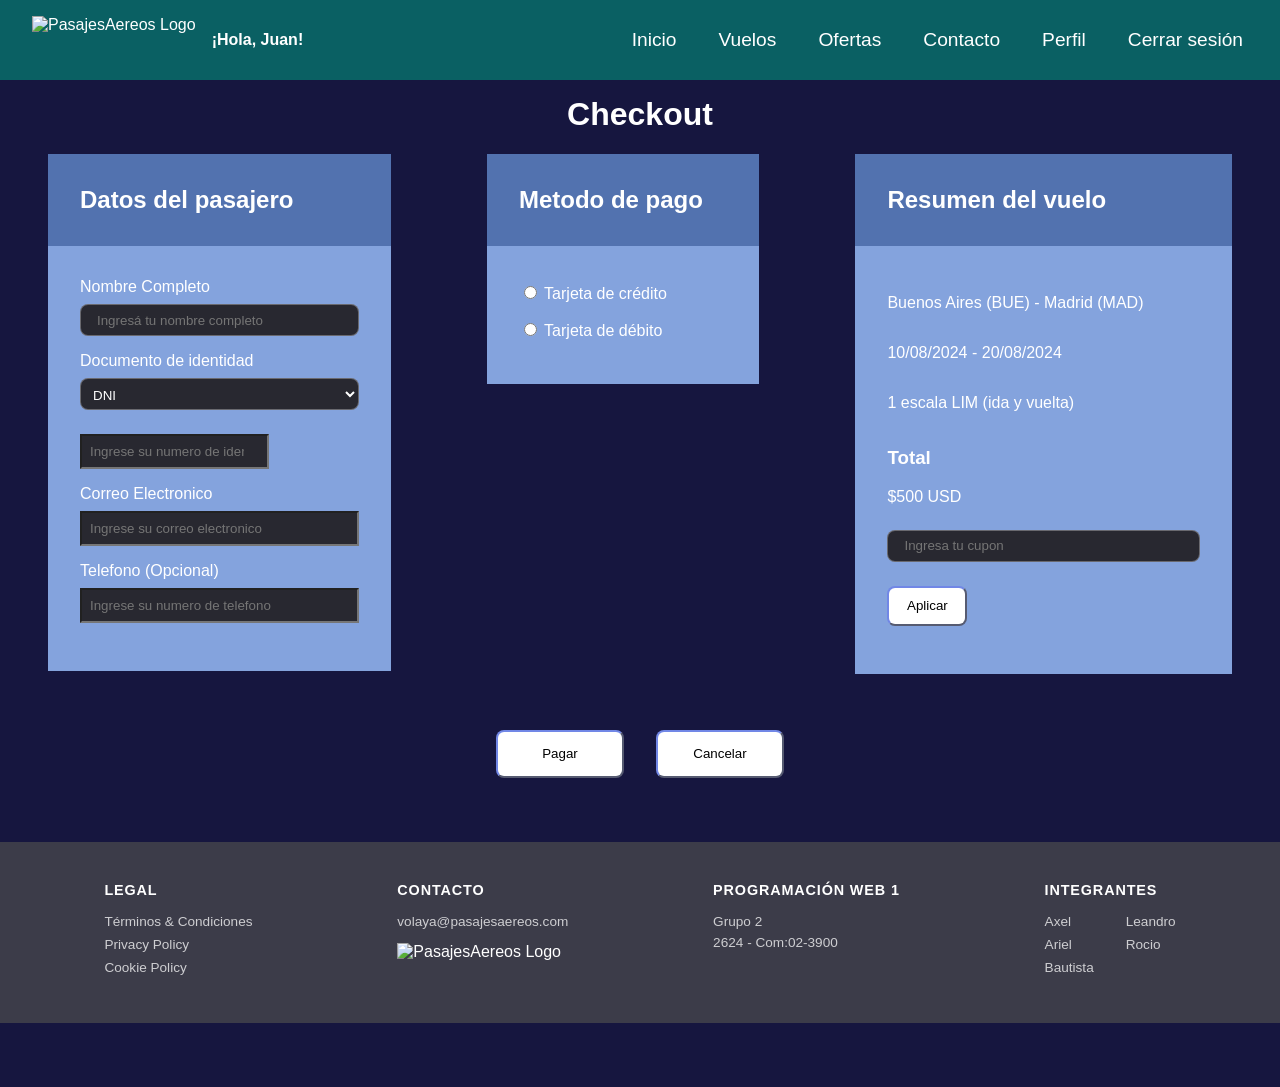
==== commit 3af20d51: "seleccion de asientos arreglado y carga de datos de tarjeta" ====
--- a/pages/checkout.html
+++ b/pages/checkout.html
@@ -57,8 +57,30 @@
             <section class="pago">
                 <h2>Metodo de pago</h2>
                 <section class="metodo_pago_radio">
-                    <label><input type="radio" name="tipo" value="ida-vuelta" required>Tarjeta de credito</label>
-                    <label><input type="radio" name="tipo" value="solo-ida">Transferencia bancaria</label>
+                    <label>
+                        <input type="radio" name="tipo" value="tarjeta" required>
+                        Tarjeta de crédito
+                    </label>
+
+                    <label>
+                        <input type="radio" name="tipo" value="debito">
+                        Tarjeta de débito
+                    </label>
+
+
+                    <div id="datosTarjeta">
+                        <label for="numeroTarjeta">Número de tarjeta</label>
+                        <input type="text" id="numeroTarjeta" maxlength="16">
+
+                        <label for="titularTarjeta">Titular</label>
+                        <input type="text" id="titularTarjeta">
+
+                        <label for="vencimientoTarjeta">Vencimiento</label>
+                        <input type="month" id="vencimientoTarjeta">
+
+                        <label for="cvvTarjeta">CVV</label>
+                        <input type="text" id="cvvTarjeta" maxlength="3">
+                    </div>
                 </section>
             </section>
             <section class="resumen">
--- a/Styles/checkout.css
+++ b/Styles/checkout.css
@@ -96,10 +96,7 @@
     margin-left: 2rem;
 }
 
-/* ============================================
-   RESPONSIVE — TABLET (768px)
-   Las tres columnas del grid se apilan
-   ============================================ */
+
 @media (max-width: 768px) {
     .contenido {
         grid-template-areas:
@@ -142,10 +139,34 @@
         flex: 1;
     }
 }
-
-/* ============================================
-   RESPONSIVE — MÓVIL (480px)
-   ============================================ */
+    #datosTarjeta {
+        display: none;
+        margin-top: 1rem;
+        padding: 1rem;
+        background-color: rgb(40, 40, 48);
+        border: 2px solid rgb(82, 114, 175);
+        border-radius: 0.5rem;
+    }
+
+    #datosTarjeta label {
+        display: block;
+        color: white;
+        margin-top: 0.5rem;
+        margin-bottom: 0.3rem;
+        font-weight: bold;
+    }
+
+    #datosTarjeta input {
+        width: 100%;
+        border: 1px solid rgb(82, 114, 175);
+        border-radius: 0.3rem;
+    }
+
+    #datosTarjeta input:focus {
+        outline: none;
+        border-color: white;
+    }
+
 @media (max-width: 480px) {
     h1 {
         font-size: 1.3rem;
@@ -173,4 +194,7 @@
     #cancelar {
         margin-left: 0;
     }
+    #datosTarjeta {
+    padding: 0.75rem;
+    }
 }
